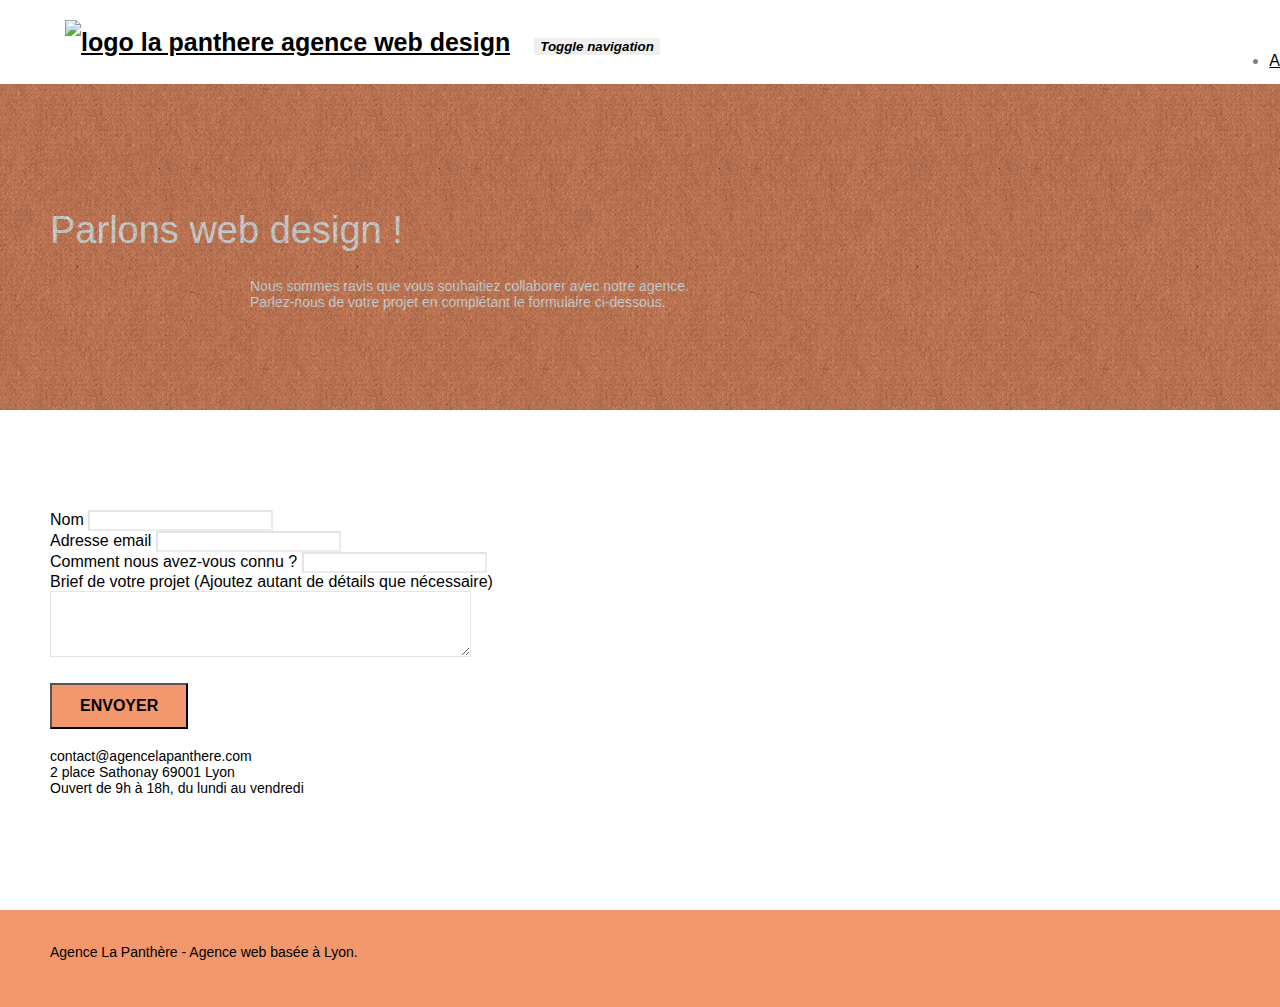
==== page2.html @ 7ae03304 "page2 ajout de label for et aria" ====
<!doctype html>
<html lang="fr">
<head>
    <meta charset="utf-8">
    <meta name="keywords" content="seo, google, site web, site internet, agence design paris, agence design, agence design,agence design,agence design,agence design,agence design,agence design,agence design,agence design">
    <meta name="description" content="Vous avez un site web qui a besoin d’un rafraîchissement ou que vous partiez de zéro, laissez notre entreprise web design La Panthère située à Lyon vous réaliser un design dont vous serez fier.">
	<meta name="robots" content="Contact, follow">
    <meta name="viewport" content="width=device-width, initial-scale=1.0, viewport-fit=cover">
    <link rel="shortcut icon" type="image/png" href="favicon.jpg">
    
	<link rel="stylesheet" type="text/css" href="./css/bootstrap.min.css">
	<link rel="stylesheet" type="text/css" href="style.css">
	<link rel="stylesheet" type="text/css" href="./css/font-awesome.min.css">
	<link rel="stylesheet" type="text/css" href="./css/et-line.min.css">
	
    
	<script async src="./js/jquery-2.1.0.min.js"></script>
	<script async src="./js/bootstrap.min.js"></script>
	<script async src="./js/blocs.min.js"></script>
	<script async src="./js/jqBootstrapValidation.js"></script>
	<script async src="./js/formHandler.js"></script>
	
    <title>Contact</title>

    
<!-- Analytics -->
 
<!-- Analytics END -->
    
</head>
<body>
<!-- Principal conteneur -->
<div class="page-container">
    
<!-- bloc-0 -->
<div class="bloc bgc-white l-bloc " id="bloc-0">
	<div class="container bloc-sm">

		<nav class="navbar row">
			<div class="navbar-header">
				<a class="navbar-brand" href="index.html"><img src="img/agence-la-panthere-monochrome.svg" alt="logo la panthere agence web design" height="40" /></a>
				<button id="nav-toggle" type="button" class="ui-navbar-toggle navbar-toggle" data-toggle="collapse" data-target=".navbar-1">
					<span class="sr-only">Toggle navigation</span><span class="icon-bar"></span><span class="icon-bar"></span><span class="icon-bar"></span>
				</button>
			</div>
			<div class="collapse navbar-collapse navbar-1 special-dropdown-nav">
				<ul class="site-navigation nav navbar-nav">
					<li>
						<a href="index.html">Accueil</a>
					</li>
					<li>
					</li>
					<li>
						<a href="page2.html">Contact</a>
					</li>
				</ul>
			</div>
		</nav>
	</div>
</div>
<!-- bloc-0 END -->

<!-- bloc-6 -->
<div class="bloc bg-dots-bg bg-repeat bgc-atomic-tangerine d-bloc bloc-bg-texture texture-paper" id="bloc-6">
	<div class="container bloc-lg">
		<div class="row">
			<div class="col-sm-12">
				<h1 class="text-center hero-bloc-text tc-white">
					Parlons web design !
				</h1>
				<p class="text-center mg-lg tc-white tight-width-whitespace">
					Nous sommes ravis que vous souhaitiez collaborer avec notre agence.<br>
					Parlez-nous de votre projet en complétant le formulaire ci-dessous.
				</p>
			</div>
		</div>
	</div>
</div>
<!-- bloc-6 END -->

<!-- bloc-7 -->
<div class="bloc bgc-white l-bloc" id="bloc-7">
	<div class="container bloc-lg">
		<div class="row">
			<div class="col-sm-6">
				<form id="form_1" novalidate success-msg="Your message has been sent." fail-msg="Sorry it seems that our mail server is not responding, Sorry for the inconvenience!">
					<div class="form-group">
						<label for="name">
							Nom
						</label>
						<input id="name" class="form-control" required aria-invalid="false" />
					</div>
					<div class="form-group">
						<label for="email">
							Adresse email
						</label>
						<input id="email" class="form-control" type="email" required />
					</div>
					<div class="form-group">
						<label for="input_504">
							Comment nous avez-vous connu ?
						</label>
						<input class="form-control" type="email" required id="input_504" />
					</div>
					<div class="form-group">
						<label for="message">
							Brief de votre projet (Ajoutez autant de détails que nécessaire)<br>
						</label><textarea id="message" class="form-control" rows="4" cols="50" required></textarea>
					</div> 
					<button class="bloc-button btn btn-lg btn-block cta-hero btn-atomic-tangerine" type="submit">
						Envoyer
					</button>
				</form>
			</div>
			<div class="col-sm-6">
				<p>
					contact@agencelapanthere.com<br>2 place Sathonay 69001 Lyon<br>Ouvert de 9h à 18h, du lundi au vendredi<br>
				</p>
			</div>
		</div>
	</div>
</div>
<!-- bloc-7 END -->

<!-- ScrollToTop Button -->
<a class="bloc-button btn btn-d scrollToTop" onclick="scrollToTarget('1')"><span class="fa fa-chevron-up"></span></a>
<!-- ScrollToTop Button END-->


<!-- Footer - bloc-8 -->
<div class="bloc bgc-atomic-tangerine d-bloc" id="bloc-8">
	<div class="container bloc-sm">
		<div class="row">
			<div class="col-sm-12">
				<p class="text-center">
					Agence La Panthère - Agence web basée à Lyon.<br>
				</p>
				<div class="row row-no-gutters social">
					<div class="col-sm-3">
						<div class="text-center">
							<a class="social" aria-label="Twitter" href="http://www.twitter.fr/"><span class="fa fa-twitter icon-md"></span></a>
						</div>
					</div>
					<div class="col-sm-3">
						<div class="text-center">
							<a class="social" aria-label="Twitter" href="https://fr-fr.facebook.com"><span class="fa fa-facebook icon-md"></span></a>
						</div>
					</div>
					<div class="col-sm-3">
						<div class="text-center">
							<a class="social" aria-label="Twitter" href="https://dribbble.com"><span class="fa fa-dribbble icon-md"></span></a>
						</div>
					</div>
					<div class="col-sm-3">
						<div class="text-center">
							<a class="social" aria-label="Twitter" href="https://www.instagram.com"><span class="fa fa-instagram icon-md"></span></a>
						</div>
					</div>
				</div>				
			</div>
		</div>
	</div>
</div>
<!-- Footer - bloc-8 END -->

</div>
<!-- Principal conteneur END -->
    

</body>
</html>
---- style.css ----
body {
    margin: 0;
    padding: 0;
    background: #FFF;
    overflow-x: hidden;
    -webkit-font-smoothing: antialiased;
    -moz-osx-font-smoothing: grayscale;
}

a,
button {
    transition: all .3s ease-in-out;
    outline: none!important;
}

a:hover {
    text-decoration: none;
    cursor: pointer;
}

#page-loading-blocs-notifaction {
    position: fixed;
    top: 0;
    bottom: 0;
    width: 100%;
    z-index: 100000;
    background: #FFFFFF url("img/pageload-spinner.gif") no-repeat center center;
}

.bloc {
    width: 100%;
    clear: both;
    background: 50% 50% no-repeat;
    padding: 0 50px;
    -webkit-background-size: cover;
    -moz-background-size: cover;
    -o-background-size: cover;
    background-size: cover;
    position: relative;
}

.bloc .container {
    padding-left: 0;
    padding-right: 0;
}

.bloc-lg {
    padding: 100px 50px;
}

.bloc-md {
    padding: 50px;
}

.bloc-sm {
    padding: 20px 50px;
}

.bg-center,
.bg-l-edge,
.bg-r-edge,
.bg-t-edge,
.bg-b-edge,
.bg-tl-edge,
.bg-bl-edge,
.bg-tr-edge,
.bg-br-edge,
.bg-repeat {
    -webkit-background-size: auto!important;
    -moz-background-size: auto!important;
    -o-background-size: auto!important;
    background-size: auto!important;
}

.bg-repeat {
    background: repeat;
}

.bg-t-edge {
    background: top no-repeat;
}

.bloc-bg-texture::before {
    content: "";
    background-size: 2px 2px;
    position: absolute;
    top: 0;
    bottom: 0;
    left: 0;
    right: 0;
}

.texture-paper::before {
    background: url("img/texture-paper.webp");
    background-size: 280px 280px;
}

.b-parallax {
    background-attachment: fixed;
}

.d-bloc {
    color: rgba(255, 255, 255, .7);
}

.d-bloc button:hover {
    color: rgba(255, 255, 255, .9);
}

.d-bloc .icon-round,
.d-bloc .icon-square,
.d-bloc .icon-rounded,
.d-bloc .icon-semi-rounded-a,
.d-bloc .icon-semi-rounded-b {
    border-color: rgba(255, 255, 255, .9);
}

.d-bloc .divider-h span {
    border-color: rgba(255, 255, 255, .2);
}

.d-bloc .a-btn,
.d-bloc .navbar a,
.d-bloc .navbar-brand,
.d-bloc a .icon-sm,
.d-bloc a,
.d-bloc a .icon-lg,
.d-bloc a .icon-xl,
.d-bloc h1 a,
.d-bloc h2 a,
.d-bloc h3 a,
.d-bloc h4 a,
.d-bloc h5 a,
.d-bloc h6 a,
.d-bloc p a {
    color: rgba(255, 255, 255, .6);
}

.fa-twitter .fa-facebook .fa-dribbble .fa-instagram{
    color: black;
}


.d-bloc .a-btn:hover,
.d-bloc .navbar a:hover,
.d-bloc .navbar-brand:hover,
.d-bloc a:hover .icon-sm,
.d-bloc a:hover .icon-md,
.d-bloc a:hover .icon-lg,
.d-bloc a:hover .icon-xl,
.d-bloc h1 a:hover,
.d-bloc h2 a:hover,
.d-bloc h3 a:hover,
.d-bloc h4 a:hover,
.d-bloc h5 a:hover,
.d-bloc h6 a:hover,
.d-bloc p a:hover {
    color: rgba(255, 255, 255, 1);
}

.d-bloc .navbar-toggle .icon-bar {
    background: rgba(255, 255, 255, 1);
}

.d-bloc .btn-wire,
.d-bloc .btn-wire:hover {
    color: rgba(255, 255, 255, 1);
    border-color: rgba(255, 255, 255, 1);
}

.d-bloc .panel {
    color: rgba(0, 0, 0, .5);
}

.d-bloc .panel button:hover {
    color: rgba(0, 0, 0, .7);
}

.d-bloc .panel icon {
    border-color: rgba(0, 0, 0, .7);
}

.d-bloc .panel .divider-h span {
    border-color: rgba(0, 0, 0, .1);
}

.d-bloc .panel .a-btn {
    color: rgba(0, 0, 0, .6);
}

.d-bloc .panel .a-btn:hover {
    color: rgba(0, 0, 0, 1);
}

.d-bloc .panel .btn-wire,
.d-bloc .panel .btn-wire:hover {
    color: rgba(0, 0, 0, .7);
    border-color: rgba(0, 0, 0, .3);
}

.d-bloc .panel,
.l-bloc {
    color: rgba(0, 0, 0, .5);
}

.d-bloc .panel button:hover,
.l-bloc button:hover {
    color: rgba(0, 0, 0, .7);
}

.l-bloc .icon-round,
.l-bloc .icon-square,
.l-bloc .icon-rounded,
.l-bloc .icon-semi-rounded-a,
.l-bloc .icon-semi-rounded-b {
    border-color: rgba(0, 0, 0, .7);
}

.d-bloc .panel .divider-h span,
.l-bloc .divider-h span {
    border-color: rgba(0, 0, 0, .1);
}

.d-bloc .panel .a-btn,
.l-bloc .a-btn,
.l-bloc .navbar a,
.l-bloc .navbar-brand,
.l-bloc a .icon-sm,
.l-bloc a .icon-md,
.l-bloc a .icon-lg,
.l-bloc a .icon-xl,
.l-bloc h1 a,
.l-bloc h2 a,
.l-bloc h3 a,
.l-bloc h4 a,
.l-bloc h5 a,
.l-bloc h6 a,
.l-bloc p a {
    color: rgba(0, 0, 0, .6);
}

.d-bloc .panel .a-btn:hover,
.l-bloc .a-btn:hover,
.l-bloc .navbar a:hover,
.l-bloc .navbar-brand:hover,
.l-bloc a:hover .icon-sm,
.l-bloc a:hover .icon-md,
.l-bloc a:hover .icon-lg,
.l-bloc a:hover .icon-xl,
.l-bloc h1 a:hover,
.l-bloc h2 a:hover,
.l-bloc h3 a:hover,
.l-bloc h4 a:hover,
.l-bloc h5 a:hover,
.l-bloc h6 a:hover,
.l-bloc p a:hover {
    color: rgba(0, 0, 0, 1);
}

.l-bloc .navbar-toggle .icon-bar {
    color: rgba(0, 0, 0, .6);
}

.d-bloc .panel .btn-wire,
.d-bloc .panel .btn-wire:hover,
.l-bloc .btn-wire,
.l-bloc .btn-wire:hover {
    color: rgba(0, 0, 0, .7);
    border-color: rgba(0, 0, 0, .3);
}

.voffset {
    margin-top: 30px;
}

.voffset-lg {
    margin-top: 80px;
}

.citation{
    font-size: 18px;
}

span{
    font-weight: bold;
    font-style: italic;
}

.row-no-gutters {
    margin-right: 0;
    margin-left: 0;
}

.row.row-no-gutters > [class^="col-"],
.row.row-no-gutters > [class*=" col-"] {
    padding-right: 0;
    padding-left: 0;
}

#bloc-1-hero h1 {
    font-size: 32px;
}

.navbar {
    margin-bottom: 0;
    z-index: 1;
}

.navbar-brand {
    height: auto;
    padding: 3px 15px;
    font-size: 25px;
    font-weight: normal;
    font-weight: 600;
    line-height: 44px;
}

.navbar-brand img {
    max-height: 200px;
    margin: 0 5px 0 0;
    display: inline;
}

.navbar-brand img[src$=svg] {
    min-width: 100px;
}

.nav-center .navbar-brand img {
    margin: 0;
}

.navbar .nav {
    padding-top: 2px;
    margin-right: -16px;
    float: right;
    z-index: 1;
}

.nav > li {
    float: left;
    margin-top: 4px;
    font-size: 16px;
}

.navbar-nav .open .dropdown-menu > li > a {
    text-align: inherit;
}

.nav > li a:hover,
.nav > li a:focus {
    background: transparent;
}

.navbar-toggle {
    margin: 10px 10px 0 0;
    border: 0px;
}

.navbar-toggle:hover {
    background: transparent!important;
}

.navbar-toggle .icon-bar {
    background-color: rgba(0, 0, 0, .5);
    width: 26px;
}

.nav-invert .navbar .nav {
    float: left;
}

.nav-invert .navbar-header,
.nav-invert .navbar-brand {
    float: right;
    position: relative;
    z-index: 2;
}

@media (min-width: 768px) {
    .site-navigation {
        position: absolute;
        top: 50%;
        right: 20px;
        transform: translate(0, -50%);
        -webkit-transform: translateY(-50%);
    }
    .nav > li .dropdown-menu a,
    .nav > li .dropdown-menu a:hover {
        color: #484848;
    }
    .nav-invert .site-navigation {
        left: 0;
        right: 0;
    }
    .nav-center {
        text-align: center;
    }
    .nav-center .navbar-header {
        width: 100%;
    }
    .nav-center .navbar-header,
    .nav-center .navbar-brand,
    .nav-center .nav > li {
        float: none;
        display: inline-block;
    }
    .nav-center .site-navigation {
        position: relative;
        width: 100%;
        right: 0;
        margin-right: 0px;
        margin-top: 20px;
    }
    .nav-center.mini-nav .navbar-toggle {
        float: none;
        margin: 10px auto 0;
    }
}

.nav > li > .dropdown a {
    background: none!important;
    display: block;
    padding: 14px 15px;
}

nav .caret {
    margin: 0 5px;
}

.dropdown-menu .dropdown-menu {
    top: -8px;
    left: 100%;
}

.dropdown-menu .dropmenu-flow-right {
    top: 100%;
    left: 0;
    margin-left: -1px;
    border-top-left-radius: 0;
    border-top-right-radius: 0;
}

.dropdown-menu .dropdown span {
    border: 4px solid black;
    border-top-color: transparent;
    border-right-color: transparent;
    border-bottom-color: transparent;
    margin: 6px -5px 0 0!important;
    float: right;
}

.mg-md {
    margin-top: 10px;
    margin-bottom: 20px;
}

.mg-lg {
    margin-top: 10px;
    margin-bottom: 40px;
}

.btn {
    margin: 0 5px 5px 0;
}

.btn.pull-right {
    margin: 0 0 5px 5px;
}

.btn-d,
.btn-d:hover,
.btn-d:focus {
    color: #FFF;
    background: rgba(0, 0, 0, .3);
}

button {
    outline: none!important;
}

.btn-rd {
    border-radius: 40px;
}

.btn-clean {
    border: 1px solid rgba(0, 0, 0, .08);
    border-bottom-color: rgba(0, 0, 0, .1);
    text-shadow: 0 1px 0 rgba(0, 0, 1, .1);
    box-shadow: 0 1px 3px rgba(0, 0, 1, .25), inset 0 1px 0 0 rgba(255, 255, 255, .15);
}

.icon-md {
    font-size: 30px!important;
}

.icon-lg {
    font-size: 60px!important;
}

.sm-shadow {
    text-shadow: 0 1px 2px rgba(0, 0, 0, .3);
}

.panel-sq,
.panel-sq .panel-heading,
.panel-sq .panel-footer {
    border-radius: 0;
}

.panel-rd {
    border-radius: 30px;
}

.panel-rd .panel-heading {
    border-radius: 29px 29px 0 0;
}

.panel-rd .panel-footer {
    border-radius: 0 0 29px 29px;
}

.form-control {
    border-color: rgba(0, 0, 0, .1);
    box-shadow: none;
}

.scrollToTop {
    width: 40px;
    height: 40px;
    position: fixed;
    bottom: 20px;
    right: 20px;
    opacity: 0;
    z-index: 500;
    transition: all .3s ease-in-out;
}

.scrollToTop span {
    margin-top: 6px;
}

.showScrollTop {
    font-size: 14px;
    opacity: 1;
}

a[data-lightbox] {
    position: relative;
    display: block;
    text-align: center;
}

.social a{
    padding: 13px 0px 0px 0px;
}

a[data-lightbox]:hover::before {
    content: "+";
    font-family: "HelveticaNeue-Light", "Helvetica Neue Light", "Helvetica Neue", Helvetica, Arial;
    font-size: 32px;
    width: 50px;
    height: 50px;
    margin-left: -25px;
    border-radius: 50%;
    background: rgba(0, 0, 0, .6);
    color: #FFF;
    font-weight: 100;
    z-index: 1;
    position: absolute;
    top: 50%;
    transform: translateY(-50%);
    -webkit-transform: translateY(-50%);
}

a[data-lightbox]:hover img {
    opacity: 0.6;
    -webkit-animation-fill-mode: none;
    animation-fill-mode: none;
}

#lightbox-modal {
    display: flex;
    align-items: center;
}

#lightbox-modal .modal-dialog {
    width: 90%;
    max-width: 900px;
    margin: 0 auto 0;
}

#lightbox-modal .modal-dialog img {
    max-height: 90vh;
    margin: 0 auto;
}

.lightbox-caption {
    padding: 20px;
    color: #FFF;
    background: rgba(0, 0, 0, .5);
    position: absolute;
    left: 15px;
    right: 15px;
    bottom: 5px;
}

.close-lightbox {
    color: #FFF;
    font-size: 30px;
    position: absolute;
    top: 20px;
    right: 20px;
    z-index: 20;
    background: rgba(0, 0, 0, .5);
    border: none;
    line-height: 30px;
    padding: 0 9px 5px;
    opacity: 0.3;
}

.close-lightbox:hover,
.next-lightbox:hover,
.prev-lightbox:hover {
    opacity: 1.0;
    color: #FFF;
}

.next-lightbox,
.prev-lightbox {
    font-size: 20px;
    color: rgba(255, 255, 255, .9);
    background: rgba(0, 0, 0, .5);
    transition: all .2s ease-in-out;
    position: absolute;
    top: 45%;
    z-index: 1;
    opacity: 0.4;
}

.next-lightbox {
    padding: 6px 8px 1px 13px;
    right: 25px;
}

.prev-lightbox {
    padding: 6px 13px 1px 10px;
    left: 25px;
}

.snapshot-lb .modal-body {
    padding-bottom: 45px;
}

.snapshot-lb .lightbox-caption {
    padding: 0;
    color: rgba(0, 0, 0, .5);
    background: none;
}

h1,
h2,
h3,
h4,
h5,
h6,
p,
label,
.btn,
a {
    font-family: "helvetica";
    font-weight: 400;
    color: black!important;
}



.container {
    max-width: 1000px;
}

.hero-bloc-text {
    font-size: 38px;
}

.hero-bloc-text-sub {
    font-size: 36px;
}

.statement-bloc-text {
    line-height: 26px;
    font-style: italic;
    font-size: 20px;
    text-align: center;
    font-weight: lighter;
    max-width: 520px;
    margin: auto auto auto auto;
}

p {
    font-size: 14px;
}

.tight-width-whitespace {
    max-width: 600px;
    margin: auto auto auto auto;
}

.h1 {
    font-size: 20px;
    font-family: "Open Sans";
}

.cta-hero {
    margin-top: 22px;
    color: #FFFFFF!important;
    text-transform: uppercase;
    padding: 12px 28px 12px 28px;
    font-size: 16px;
    font-weight: 700;
}
.carousel-inner>.item>a>img, .carousel-inner>.item>img,
.img-responsive, .thumbnail a>img, .thumbnail>img {
    width: 100%;
}

.social {
    max-width: 400px;
    margin: auto;
    display: flex;
    flex-direction: row;
    justify-content: space-between;
}

h2 {
    font-size: 22px;
    line-height: 1.4em;
}

h3 {
    font-size: 15px;
    text-transform: uppercase;
    font-weight: 700;
    color: #333333!important;
}

.med-width-whitespace {
    max-width: 800px;
    margin: auto auto auto auto;
    box-shadow: 0px 0px 0px #000000;
}

h1 {
    color: #333333!important;
}

h4 {
    color: #333333!important;
}

.icons {
    margin-bottom: 14px;
    margin-top: 24px;
}

.white {
    color: white!important;
}

.portfolio-thumb {
    margin-bottom: 24px;
}

.portfolio-row {
    margin-bottom: 44px;
    margin-top: 50px;
}

.avatar {
    box-shadow: 0px 4px 9px rgba(0, 0, 0, 0.3);
}

.black-background {
    background-color: rgba(165, 147, 99, 0.7);
    padding: 40px 40px 40px 40px;
}

.bold-link {
    font-weight: 900;
    text-decoration: underline!important;
}

.bgc-white {
    background-color: #FFFFFF;
}

.bgc-dark-slate-blue {
    background-color: #364577;
}

.bgc-atomic-tangerine {
    background-color: #F3976C;
}

.tc-white {
    color: white!important;
}

.btn-atomic-tangerine {
    background: #F3976C;
    color: black!important;
}

.black{
    color: black;
}

.btn-atomic-tangerine:hover {
    background: #c27956!important;
    color: #FFFFFF!important;
}

.ltc-white {
    color: #FFFFFF!important;
}

.ltc-white:hover {
    color: #cccccc!important;
}

.ltc-atomic-tangerine {
    color: #F3976C!important;
}

.ltc-atomic-tangerine:hover {
    color: #c27956!important;
}

.icon-dark-slate-blue {
    color: #364577!important;
    border-color: #364577!important;
}

.bg-dots-bg {
    background-image: url("img/dots-bg.webp");
}

.bg-lines-h2-bg {
    background-image: url("img/lines-h2-bg.webp");
}

.bg-banniere {
    background-image: url("img/agence-la-panthere.webp");
}

.bg-presentation {
    background-image: url("img/image-de-presentation.webp");
}

@media (max-width: 1024px) {
    .bloc {
        padding-left: 20px;
        padding-right: 20px;
    }
    .bloc.full-width-bloc,
    .bloc-tile-2.full-width-bloc .container,
    .bloc-tile-3.full-width-bloc .container,
    .bloc-tile-4.full-width-bloc .container {
        padding-left: 0;
        padding-right: 0;
    }
}

@media (max-width: 992px) and (min-width: 768px) {
    .navbar .nav {
        max-width: 80%
    }
    .nav-center.navbar .nav {
        max-width: 100%
    }
}

@media only screen and (min-width: 768px) and (max-width: 1024px) and (orientation: landscape) {
    .b-parallax {
        background-attachment: scroll;
    }
}

@media only screen and (min-width: 1024px) and (max-width: 1366px) and (-webkit-min-device-pixel-ratio: 1.5) {
    .b-parallax {
        background-attachment: scroll;
    }
}

@media (max-width: 991px) {
    .container {
        width: 100%;
    }
    .b-parallax {
        background-attachment: scroll;
    }
    .page-container,
    #hero-bloc {
        overflow-x: hidden;
        position: relative;
    }
    .bloc {
        padding-left: 0px;
        padding-right: 0px;
    }
    .bloc-group,
    .bloc-group .bloc {
        display: block;
        width: 100%;
    }
    .bloc-fill-screen .fill-bloc-top-edge,
    .bloc-fill-screen .fill-bloc-bottom-edge {
        padding: 0 20px;
        padding-left: 0px;
        padding-right: 0px;
    }
}

@media (max-width: 767px) {
    .page-container {
        overflow-x: hidden;
        position: relative;
    }
    h1,
    h2,
    h3,
    h4,
    h5,
    h6,
    p,
    #disqus_thread {
        padding-left: 10px!important;
        padding-right: 10px!important;
    }
    .b-parallax {
        background-attachment: scroll;
    }
    .navbar .nav {
        padding-top: 0;
        border-top: 1px solid rgba(0, 0, 0, .2);
        float: none!important;
    }
    .navbar.row {
        margin-left: 0;
        margin-right: 0;
    }
    .site-navigation {
        position: inherit;
        transform: none;
        -webkit-transform: none;
        -ms-transform: none;
    }
    .nav > li {
        margin-top: 0;
        border-bottom: 1px solid rgba(0, 0, 0, .1);
        background: rgba(0, 0, 0, .05);
        text-align: left;
        padding-left: 15px;
        width: 100%;
    }
    .nav > li:hover {
        background: rgba(0, 0, 0, .08);
    }
    .dropdown .dropdown a .caret {
        float: none;
        margin: 5px 0 0 10px!important;
        border: 4px solid black;
        border-bottom-color: transparent;
        border-right-color: transparent;
        border-left-color: transparent;
    }
    #hero-bloc .navbar .nav {
        background: rgba(0, 0, 0, .8);
    }
    #hero-bloc .navbar .nav a {
        color: rgba(255, 255, 255, .6);
    }
    .hero {
        padding: 50px 0;
    }
    .hero-nav {
        left: -1px;
        right: -1px;
    }
    .navbar-collapse {
        padding: 0;
        overflow-x: hidden;
        -webkit-box-shadow: none;
        box-shadow: none;
    }
    .navbar-brand img {
        max-height: 40px;
        width: auto;
    }
    .nav-invert .navbar-header {
        float: none;
        width: 100%;
    }
    .nav-invert .navbar-toggle {
        float: left;
        margin-left: 10px;
    }
    .bloc {
        padding-left: 0;
        padding-right: 0;
    }
    .bloc-xxl,
    .bloc-xl,
    .bloc-lg {
        padding: 40px 0;
    }
    .bloc-sm,
    .bloc-md {
        padding-left: 0;
        padding-right: 0;
    }
    .bloc-tile-2 .container,
    .bloc-tile-3 .container,
    .bloc-tile-4 .container,
    .bloc-fill-screen .fill-bloc-top-edge,
    .bloc-fill-screen .fill-bloc-bottom-edge {
        padding-left: 0;
        padding-right: 0;
    }
    .a-block {
        padding: 0 10px;
    }
    .btn-dwn {
        display: none;
    }
    .voffset {
        margin-top: 5px;
    }
    .voffset-md {
        margin-top: 20px;
    }
    .voffset-lg {
        margin-top: 30px;
    }
    form {
        padding: 5px;
    }
    .close-lightbox {
        display: inline-block;
    }
    .blocsapp-device-iphone5 {
        background-size: 216px 425px;
        padding-top: 60px;
        width: 216px;
        height: 425px;
    }
    .blocsapp-device-iphone5 img {
        width: 180px;
        height: 320px;
    }
}

@media (max-width: 400px) {
    .bloc {
        padding-left: 0;
        padding-right: 0;
    }
}

@media (max-width: 767px) {
    .bloc-mob-center-text {
        text-align: center;
    }
}
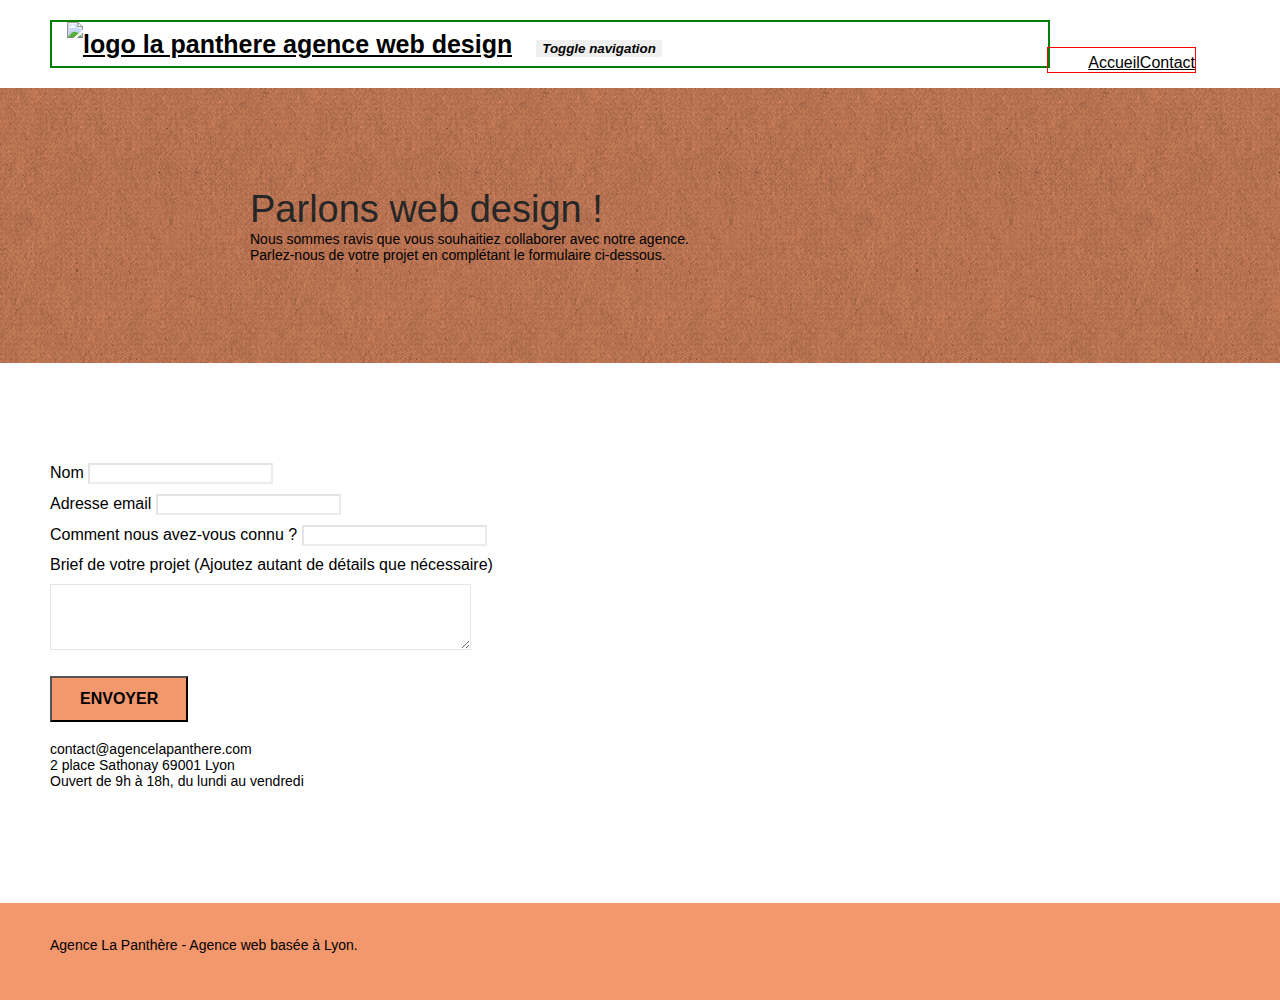
==== commit c924eb5a: "page2 lien crawl" ====
--- a/page2.html
+++ b/page2.html
@@ -4,21 +4,22 @@
     <meta charset="utf-8">
     <meta name="keywords" content="seo, google, site web, site internet, agence design paris, agence design, agence design,agence design,agence design,agence design,agence design,agence design,agence design,agence design">
     <meta name="description" content="Vous avez un site web qui a besoin d’un rafraîchissement ou que vous partiez de zéro, laissez notre entreprise web design La Panthère située à Lyon vous réaliser un design dont vous serez fier.">
-	<meta name="robots" content="Contact, follow">
-    <meta name="viewport" content="width=device-width, initial-scale=1.0, viewport-fit=cover">
+	<meta name="viewport" content="width=device-width, initial-scale=1.0, viewport-fit=cover">
+    <meta name="robots" content="index, follow">
     <link rel="shortcut icon" type="image/png" href="favicon.jpg">
     
-	<link rel="stylesheet" type="text/css" href="./css/bootstrap.min.css">
-	<link rel="stylesheet" type="text/css" href="style.css">
-	<link rel="stylesheet" type="text/css" href="./css/font-awesome.min.css">
-	<link rel="stylesheet" type="text/css" href="./css/et-line.min.css">
+	<link rel="stylesheet" type="text/css" href="css/bootstrap.min.css">
+	<link rel="stylesheet" type="text/css" href="./style.css">
+	<link rel="stylesheet" type="text/css" href="css/font-awesome.min.css">
+	<link rel="stylesheet" type="text/css" href="css/et-line.min.css">
 	
     
-	<script async src="./js/jquery-2.1.0.min.js"></script>
-	<script async src="./js/bootstrap.min.js"></script>
-	<script async src="./js/blocs.min.js"></script>
-	<script async src="./js/jqBootstrapValidation.js"></script>
-	<script async src="./js/formHandler.js"></script>
+	<script defer src="./js/jquery-2.1.0.min.js"></script>
+	<script src="./js/bootstrap.min.js"></script>
+	<script src="./js/blocs.min.js"></script>
+	<script src="./js/jqBootstrapValidation_min.js"></script>
+	<script src="./js/formHandler_min.js"></script>
+	
 	
     <title>Contact</title>
 
@@ -38,17 +39,19 @@
 
 		<nav class="navbar row">
 			<div class="navbar-header">
-				<a class="navbar-brand" href="index.html"><img src="img/agence-la-panthere-monochrome.svg" alt="logo la panthere agence web design" height="40" /></a>
+				<a class="navbar-brand" href="index.html">
+					<img src="img/agence-la-panthere-monochrome.svg" alt="logo la panthere agence web design" height="40" /></a>
 				<button id="nav-toggle" type="button" class="ui-navbar-toggle navbar-toggle" data-toggle="collapse" data-target=".navbar-1">
-					<span class="sr-only">Toggle navigation</span><span class="icon-bar"></span><span class="icon-bar"></span><span class="icon-bar"></span>
+					<span class="sr-only">Toggle navigation</span>
+					<span class="icon-bar"></span>
+					<span class="icon-bar"></span>
+					<span class="icon-bar"></span>
 				</button>
 			</div>
-			<div class="collapse navbar-collapse navbar-1 special-dropdown-nav">
+			<div class="collapse navbar-collapse navbar-1 special-dropdown-nav ">
 				<ul class="site-navigation nav navbar-nav">
 					<li>
 						<a href="index.html">Accueil</a>
-					</li>
-					<li>
 					</li>
 					<li>
 						<a href="page2.html">Contact</a>
@@ -65,10 +68,10 @@
 	<div class="container bloc-lg">
 		<div class="row">
 			<div class="col-sm-12">
-				<h1 class="text-center hero-bloc-text tc-white">
+				<h1 class="text-center hero-bloc-text tight-width-whitespace">
 					Parlons web design !
 				</h1>
-				<p class="text-center mg-lg tc-white tight-width-whitespace">
+				<p class="text-center mg-lg tight-width-whitespace">
 					Nous sommes ravis que vous souhaitiez collaborer avec notre agence.<br>
 					Parlez-nous de votre projet en complétant le formulaire ci-dessous.
 				</p>
@@ -83,7 +86,7 @@
 	<div class="container bloc-lg">
 		<div class="row">
 			<div class="col-sm-6">
-				<form id="form_1" novalidate success-msg="Your message has been sent." fail-msg="Sorry it seems that our mail server is not responding, Sorry for the inconvenience!">
+				<form id="form_1" novalidate data-success-msg="Your message has been sent." data-fail-msg="Sorry it seems that our mail server is not responding, Sorry for the inconvenience!">
 					<div class="form-group">
 						<label for="name">
 							Nom
@@ -123,7 +126,8 @@
 <!-- bloc-7 END -->
 
 <!-- ScrollToTop Button -->
-<a class="bloc-button btn btn-d scrollToTop" onclick="scrollToTarget('1')"><span class="fa fa-chevron-up"></span></a>
+<a href="#bloc-0" class="bloc-button btn btn-d scrollToTop" aria-label="back to top" onclick="scrollToTarget('1')">
+	<span class="fa fa-chevron-up"></span></a>
 <!-- ScrollToTop Button END-->
 
 
--- a/style.css
+++ b/style.css
@@ -303,6 +303,7 @@
 
 .navbar {
     margin-bottom: 0;
+    border: 2px solid green;
     z-index: 1;
 }
 
@@ -332,8 +333,14 @@
 .navbar .nav {
     padding-top: 2px;
     margin-right: -16px;
+    right: 200px;
     float: right;
     z-index: 1;
+    border: 1px solid red;
+}
+
+.nav2{
+     top: -50px;
 }
 
 .nav > li {
@@ -376,14 +383,31 @@
     z-index: 2;
 }
 
+#name{
+    margin-bottom: 10px;
+}
+
+#email{
+    margin-bottom: 10px;
+}
+
+#input_504{
+    margin-bottom: 10px;
+}
+
+#message{
+    margin-top: 10px;
+}
 @media (min-width: 768px) {
     .site-navigation {
         position: absolute;
         top: 50%;
         right: 20px;
+        list-style-type: none;
         transform: translate(0, -50%);
         -webkit-transform: translateY(-50%);
     }
+
     .nav > li .dropdown-menu a,
     .nav > li .dropdown-menu a:hover {
         color: #484848;
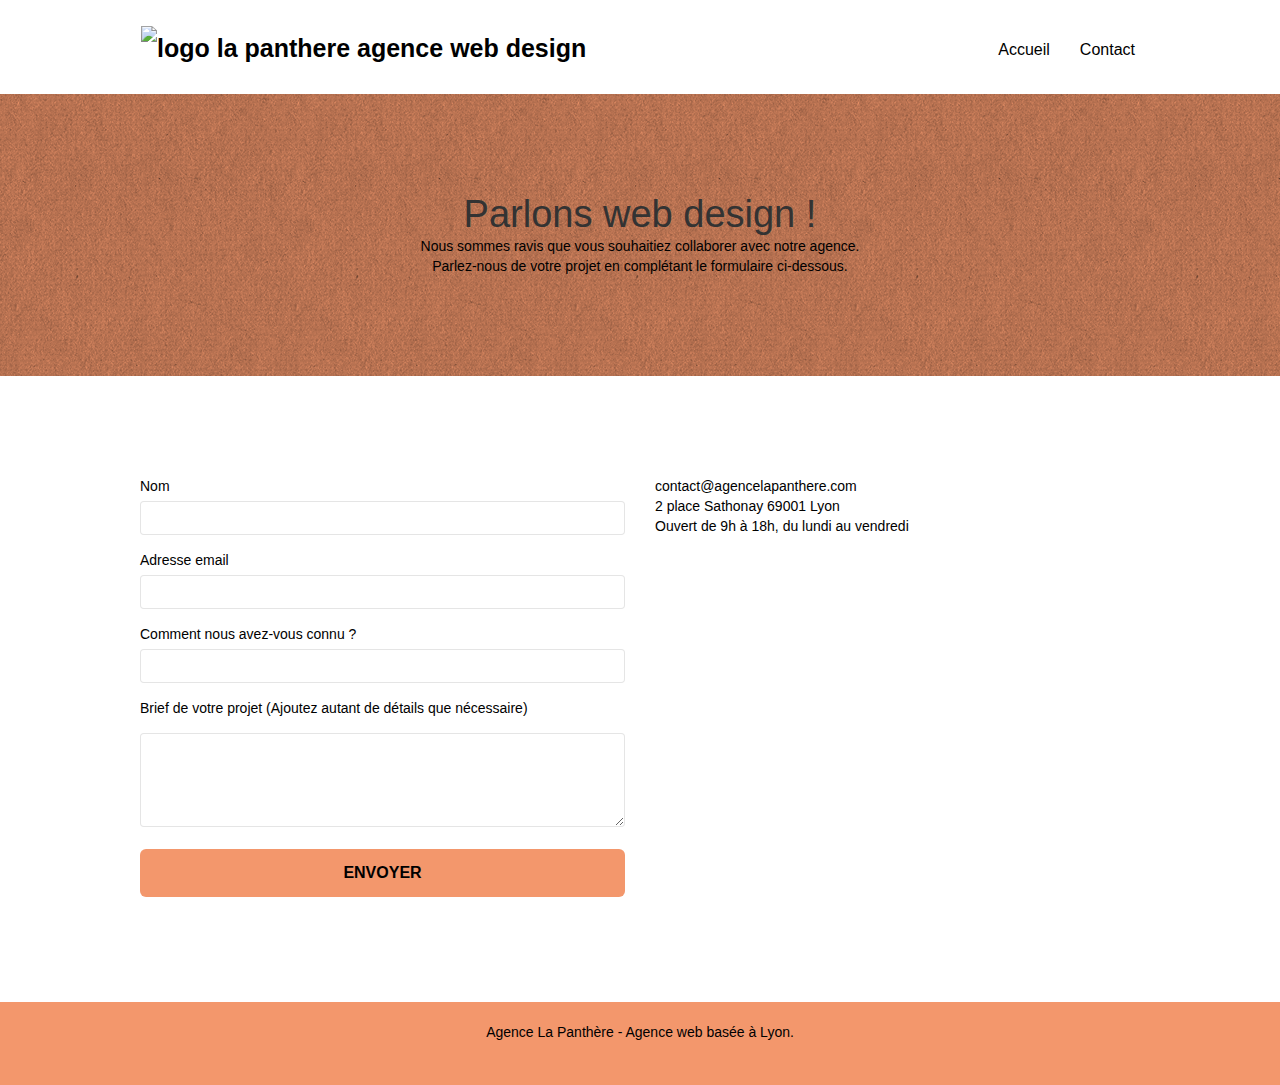
==== commit 689e4bbb: "erreur js réglé" ====
--- a/page2.html
+++ b/page2.html
@@ -8,17 +8,17 @@
     <meta name="robots" content="index, follow">
     <link rel="shortcut icon" type="image/png" href="favicon.jpg">
     
-	<link rel="stylesheet" type="text/css" href="css/bootstrap.min.css">
+	<link rel="stylesheet" type="text/css" href="css/bootstrap_min.css">
 	<link rel="stylesheet" type="text/css" href="./style.css">
-	<link rel="stylesheet" type="text/css" href="css/font-awesome.min.css">
-	<link rel="stylesheet" type="text/css" href="css/et-line.min.css">
+	<link rel="stylesheet" type="text/css" href="css/font-awesome.css">
+	<link rel="stylesheet" type="text/css" href="css/et-line_min.css">
 	
     
-	<script defer src="./js/jquery-2.1.0.min.js"></script>
-	<script src="./js/bootstrap.min.js"></script>
-	<script src="./js/blocs.min.js"></script>
-	<script src="./js/jqBootstrapValidation_min.js"></script>
-	<script src="./js/formHandler_min.js"></script>
+	<script defer src="./js/jquery-2.1.0_min.js"></script>
+	<script async src="./js/bootstrap_min.js"></script>
+	<script async src="./js/blocs_min.js"></script>
+	<script async src="./js/jqBootstrapValidation_min.js"></script>
+	<script async src="./js/formHandler_min.js"></script>
 	
 	
     <title>Contact</title>
--- a/style.css
+++ b/style.css
@@ -303,7 +303,6 @@
 
 .navbar {
     margin-bottom: 0;
-    border: 2px solid green;
     z-index: 1;
 }
 
@@ -333,14 +332,8 @@
 .navbar .nav {
     padding-top: 2px;
     margin-right: -16px;
-    right: 200px;
     float: right;
     z-index: 1;
-    border: 1px solid red;
-}
-
-.nav2{
-     top: -50px;
 }
 
 .nav > li {
--- a/css/et-line_min.css
+++ b/css/et-line_min.css
@@ -0,0 +1 @@
+@font-face{font-family:et-line;src:url(../fonts/et-line.eot);src:url(../fonts/et-line.eot?#iefix) format('embedded-opentype'),url(../fonts/et-line.woff) format('woff'),url(../fonts/et-line.ttf) format('truetype'),url(../fonts/et-line.svg#et-line) format('svg');font-weight:400;font-style:normal}.et-icon-adjustments,.et-icon-alarmclock,.et-icon-anchor,.et-icon-aperture,.et-icon-attachment,.et-icon-bargraph,.et-icon-basket,.et-icon-beaker,.et-icon-bike,.et-icon-book-open,.et-icon-briefcase,.et-icon-browser,.et-icon-calendar,.et-icon-camera,.et-icon-caution,.et-icon-chat,.et-icon-circle-compass,.et-icon-clipboard,.et-icon-clock,.et-icon-cloud,.et-icon-compass,.et-icon-desktop,.et-icon-dial,.et-icon-document,.et-icon-documents,.et-icon-download,.et-icon-dribbble,.et-icon-edit,.et-icon-envelope,.et-icon-expand,.et-icon-facebook,.et-icon-flag,.et-icon-focus,.et-icon-gears,.et-icon-genius,.et-icon-gift,.et-icon-global,.et-icon-globe,.et-icon-googleplus,.et-icon-grid,.et-icon-happy,.et-icon-hazardous,.et-icon-heart,.et-icon-hotairballoon,.et-icon-hourglass,.et-icon-key,.et-icon-laptop,.et-icon-layers,.et-icon-lifesaver,.et-icon-lightbulb,.et-icon-linegraph,.et-icon-linkedin,.et-icon-lock,.et-icon-magnifying-glass,.et-icon-map,.et-icon-map-pin,.et-icon-megaphone,.et-icon-mic,.et-icon-mobile,.et-icon-newspaper,.et-icon-notebook,.et-icon-paintbrush,.et-icon-paperclip,.et-icon-pencil,.et-icon-phone,.et-icon-picture,.et-icon-pictures,.et-icon-piechart,.et-icon-presentation,.et-icon-pricetags,.et-icon-printer,.et-icon-profile-female,.et-icon-profile-male,.et-icon-puzzle,.et-icon-quote,.et-icon-recycle,.et-icon-refresh,.et-icon-ribbon,.et-icon-rss,.et-icon-sad,.et-icon-scissors,.et-icon-scope,.et-icon-search,.et-icon-shield,.et-icon-speedometer,.et-icon-strategy,.et-icon-streetsign,.et-icon-tablet,.et-icon-target,.et-icon-telescope,.et-icon-toolbox,.et-icon-tools,.et-icon-tools-2,.et-icon-trophy,.et-icon-tumblr,.et-icon-twitter,.et-icon-upload,.et-icon-video,.et-icon-wallet,.et-icon-wine{font-family:et-line;speak:none;font-style:normal;font-weight:400;font-variant:normal;text-transform:none;line-height:1;-webkit-font-smoothing:antialiased;-moz-osx-font-smoothing:grayscale;display:inline-block}.et-icon-mobile:before{content:"\e000"}.et-icon-laptop:before{content:"\e001"}.et-icon-desktop:before{content:"\e002"}.et-icon-tablet:before{content:"\e003"}.et-icon-phone:before{content:"\e004"}.et-icon-document:before{content:"\e005"}.et-icon-documents:before{content:"\e006"}.et-icon-search:before{content:"\e007"}.et-icon-clipboard:before{content:"\e008"}.et-icon-newspaper:before{content:"\e009"}.et-icon-notebook:before{content:"\e00a"}.et-icon-book-open:before{content:"\e00b"}.et-icon-browser:before{content:"\e00c"}.et-icon-calendar:before{content:"\e00d"}.et-icon-presentation:before{content:"\e00e"}.et-icon-picture:before{content:"\e00f"}.et-icon-pictures:before{content:"\e010"}.et-icon-video:before{content:"\e011"}.et-icon-camera:before{content:"\e012"}.et-icon-printer:before{content:"\e013"}.et-icon-toolbox:before{content:"\e014"}.et-icon-briefcase:before{content:"\e015"}.et-icon-wallet:before{content:"\e016"}.et-icon-gift:before{content:"\e017"}.et-icon-bargraph:before{content:"\e018"}.et-icon-grid:before{content:"\e019"}.et-icon-expand:before{content:"\e01a"}.et-icon-focus:before{content:"\e01b"}.et-icon-edit:before{content:"\e01c"}.et-icon-adjustments:before{content:"\e01d"}.et-icon-ribbon:before{content:"\e01e"}.et-icon-hourglass:before{content:"\e01f"}.et-icon-lock:before{content:"\e020"}.et-icon-megaphone:before{content:"\e021"}.et-icon-shield:before{content:"\e022"}.et-icon-trophy:before{content:"\e023"}.et-icon-flag:before{content:"\e024"}.et-icon-map:before{content:"\e025"}.et-icon-puzzle:before{content:"\e026"}.et-icon-basket:before{content:"\e027"}.et-icon-envelope:before{content:"\e028"}.et-icon-streetsign:before{content:"\e029"}.et-icon-telescope:before{content:"\e02a"}.et-icon-gears:before{content:"\e02b"}.et-icon-key:before{content:"\e02c"}.et-icon-paperclip:before{content:"\e02d"}.et-icon-attachment:before{content:"\e02e"}.et-icon-pricetags:before{content:"\e02f"}.et-icon-lightbulb:before{content:"\e030"}.et-icon-layers:before{content:"\e031"}.et-icon-pencil:before{content:"\e032"}.et-icon-tools:before{content:"\e033"}.et-icon-tools-2:before{content:"\e034"}.et-icon-scissors:before{content:"\e035"}.et-icon-paintbrush:before{content:"\e036"}.et-icon-magnifying-glass:before{content:"\e037"}.et-icon-circle-compass:before{content:"\e038"}.et-icon-linegraph:before{content:"\e039"}.et-icon-mic:before{content:"\e03a"}.et-icon-strategy:before{content:"\e03b"}.et-icon-beaker:before{content:"\e03c"}.et-icon-caution:before{content:"\e03d"}.et-icon-recycle:before{content:"\e03e"}.et-icon-anchor:before{content:"\e03f"}.et-icon-profile-male:before{content:"\e040"}.et-icon-profile-female:before{content:"\e041"}.et-icon-bike:before{content:"\e042"}.et-icon-wine:before{content:"\e043"}.et-icon-hotairballoon:before{content:"\e044"}.et-icon-globe:before{content:"\e045"}.et-icon-genius:before{content:"\e046"}.et-icon-map-pin:before{content:"\e047"}.et-icon-dial:before{content:"\e048"}.et-icon-chat:before{content:"\e049"}.et-icon-heart:before{content:"\e04a"}.et-icon-cloud:before{content:"\e04b"}.et-icon-upload:before{content:"\e04c"}.et-icon-download:before{content:"\e04d"}.et-icon-target:before{content:"\e04e"}.et-icon-hazardous:before{content:"\e04f"}.et-icon-piechart:before{content:"\e050"}.et-icon-speedometer:before{content:"\e051"}.et-icon-global:before{content:"\e052"}.et-icon-compass:before{content:"\e053"}.et-icon-lifesaver:before{content:"\e054"}.et-icon-clock:before{content:"\e055"}.et-icon-aperture:before{content:"\e056"}.et-icon-quote:before{content:"\e057"}.et-icon-scope:before{content:"\e058"}.et-icon-alarmclock:before{content:"\e059"}.et-icon-refresh:before{content:"\e05a"}.et-icon-happy:before{content:"\e05b"}.et-icon-sad:before{content:"\e05c"}.et-icon-facebook:before{content:"\e05d"}.et-icon-twitter:before{content:"\e05e"}.et-icon-googleplus:before{content:"\e05f"}.et-icon-rss:before{content:"\e060"}.et-icon-tumblr:before{content:"\e061"}.et-icon-linkedin:before{content:"\e062"}.et-icon-dribbble:before{content:"\e063"}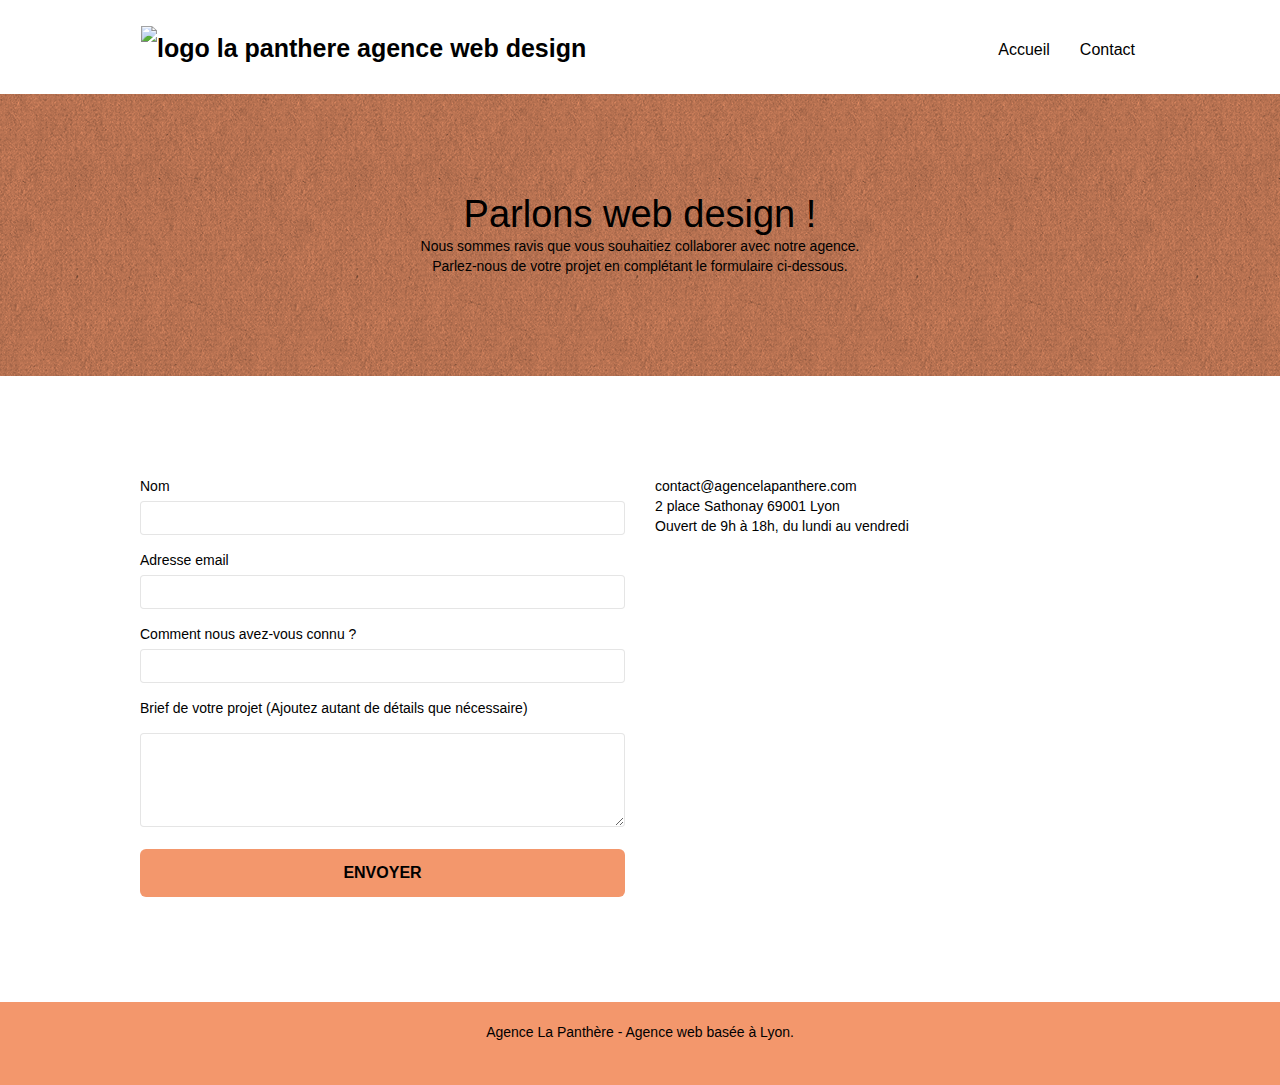
==== commit 957c9865: "ajout de google analytics" ====
--- a/page2.html
+++ b/page2.html
@@ -8,10 +8,10 @@
     <meta name="robots" content="index, follow">
     <link rel="shortcut icon" type="image/png" href="favicon.jpg">
     
-	<link rel="stylesheet" type="text/css" href="css/bootstrap_min.css">
+	<link rel="stylesheet" type="text/css" href="./css/bootstrap_min.css">
 	<link rel="stylesheet" type="text/css" href="./style.css">
-	<link rel="stylesheet" type="text/css" href="css/font-awesome.css">
-	<link rel="stylesheet" type="text/css" href="css/et-line_min.css">
+	<link rel="stylesheet" type="text/css" href="./css/font-awesome.css">
+	<link rel="stylesheet" type="text/css" href="./css/et-line_min.css">
 	
     
 	<script defer src="./js/jquery-2.1.0_min.js"></script>
@@ -25,6 +25,15 @@
 
     
 <!-- Analytics -->
+<!-- Google tag (gtag.js) -->
+<script async src="https://www.googletagmanager.com/gtag/js?id=G-8G5H2RTXQD"></script>
+<script>
+  window.dataLayer = window.dataLayer || [];
+  function gtag(){dataLayer.push(arguments);}
+  gtag('js', new Date());
+
+  gtag('config', 'G-8G5H2RTXQD');
+</script>
  
 <!-- Analytics END -->
     
@@ -147,17 +156,17 @@
 					</div>
 					<div class="col-sm-3">
 						<div class="text-center">
-							<a class="social" aria-label="Twitter" href="https://fr-fr.facebook.com"><span class="fa fa-facebook icon-md"></span></a>
+							<a class="social" aria-label="Facebook" href="https://fr-fr.facebook.com"><span class="fa fa-facebook icon-md"></span></a>
 						</div>
 					</div>
 					<div class="col-sm-3">
 						<div class="text-center">
-							<a class="social" aria-label="Twitter" href="https://dribbble.com"><span class="fa fa-dribbble icon-md"></span></a>
+							<a class="social" aria-label="Dribble" href="https://dribbble.com"><span class="fa fa-dribbble icon-md"></span></a>
 						</div>
 					</div>
 					<div class="col-sm-3">
 						<div class="text-center">
-							<a class="social" aria-label="Twitter" href="https://www.instagram.com"><span class="fa fa-instagram icon-md"></span></a>
+							<a class="social" aria-label="Instagram" href="https://www.instagram.com"><span class="fa fa-instagram icon-md"></span></a>
 						</div>
 					</div>
 				</div>				
--- a/style.css
+++ b/style.css
@@ -766,10 +766,6 @@
     box-shadow: 0px 0px 0px #000000;
 }
 
-h1 {
-    color: #333333!important;
-}
-
 h4 {
     color: #333333!important;
 }
